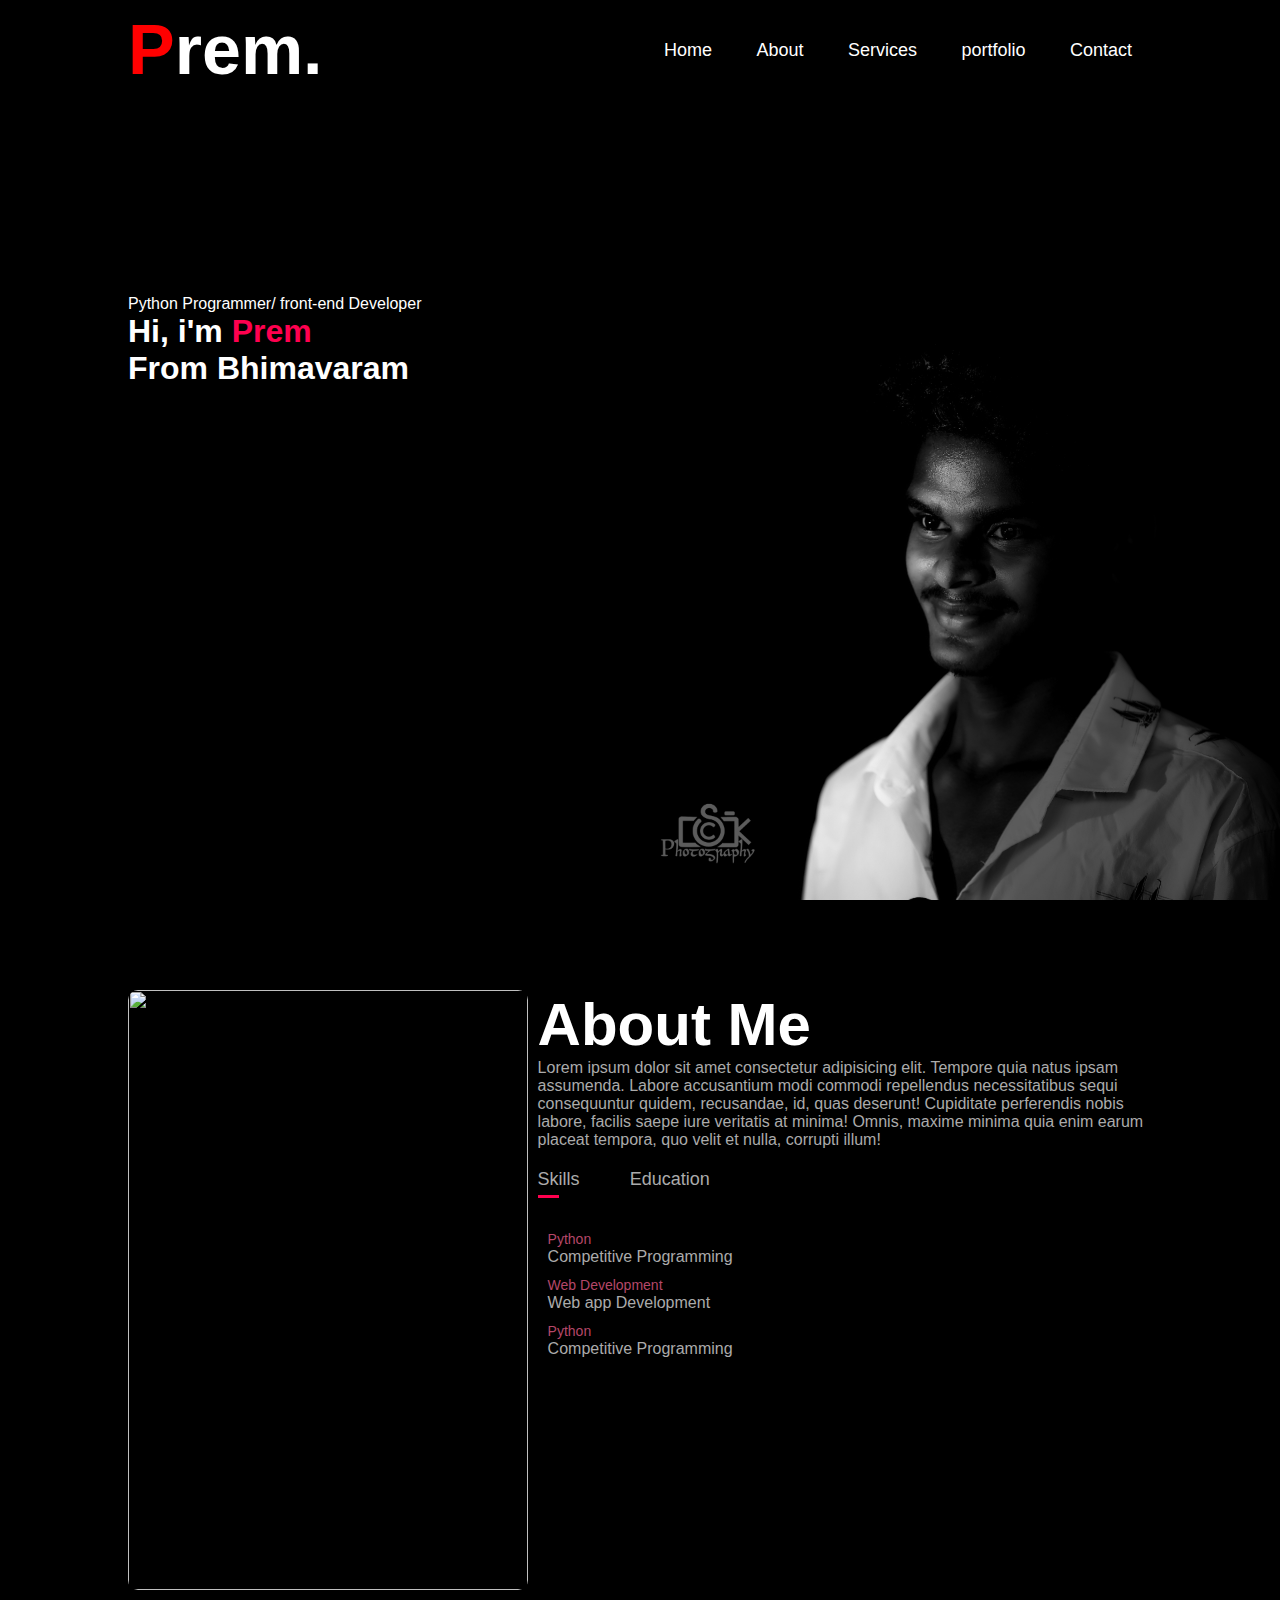
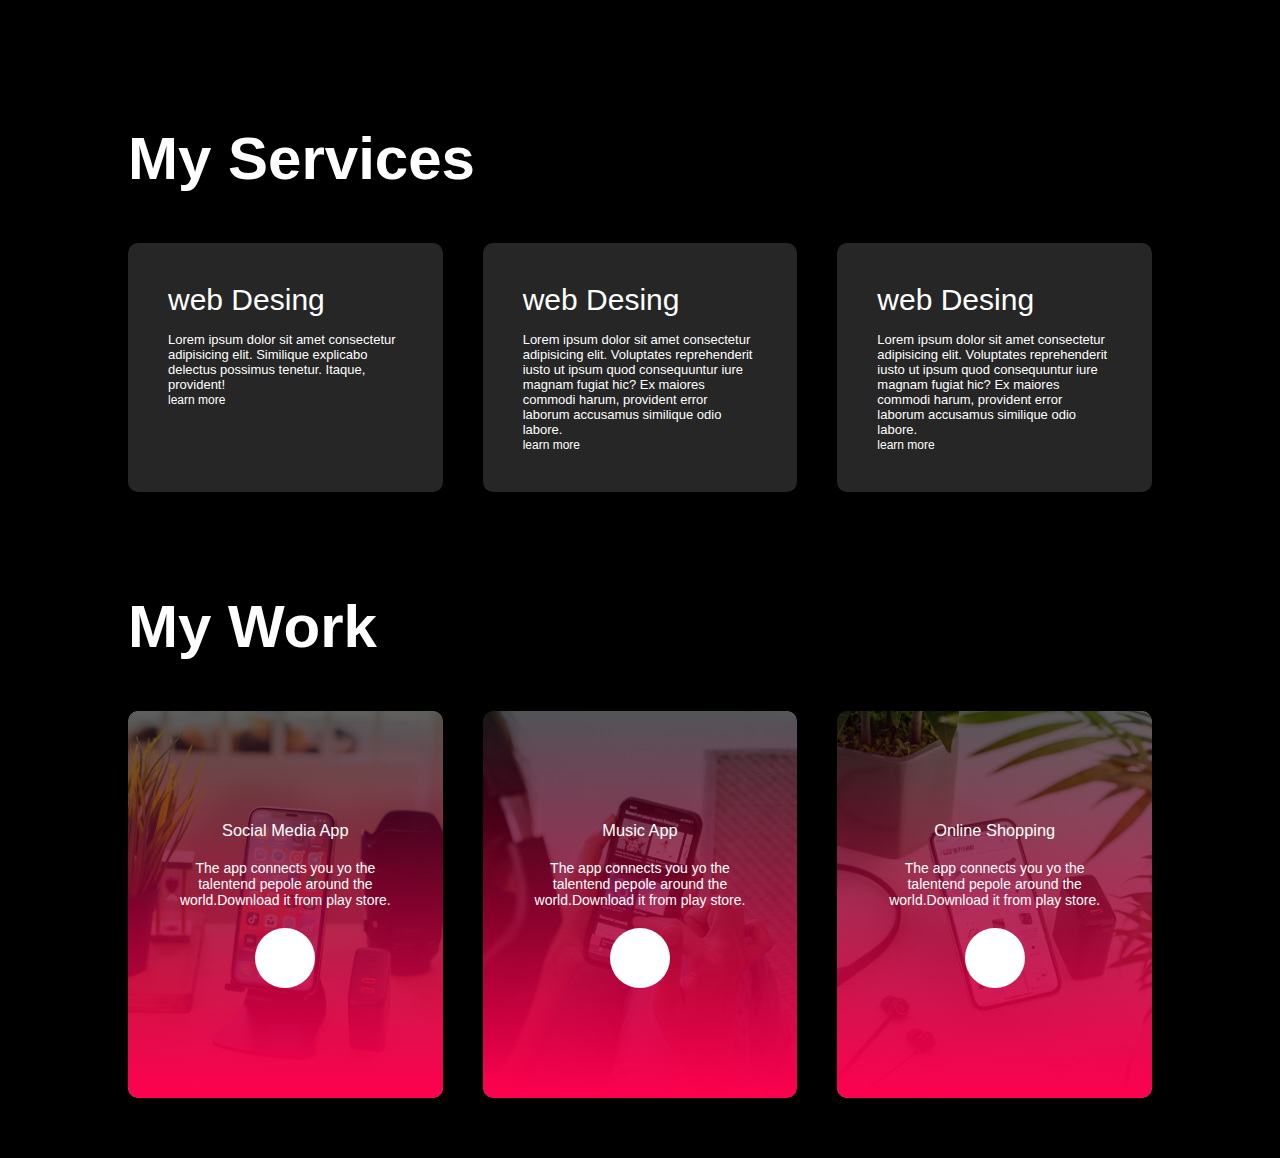
==== Index .html @ d0af6855 "commit" ====
<!DOCTYPE html>
<html lang="en">
<head>
    <meta charset="UTF-8">
    <meta http-equiv="X-UA-Compatible" content="IE=edge">
    <meta name="viewport" content="width=device-width, initial-scale=1.0">
    <title>Personal portfolio</title>
    <link rel="stylesheet" href="style.css">
    <script src="https://kit.fontawesome.com/deea750423.js" crossorigin="anonymous"></script>
</head>
<body>
<div id="header">
    <div class="container">
        <nav>
            <div class="pr">
            <h1 class="logo">P</h1>
            <h1 class="em">rem.</h1>
            </div>
            <ul>
                <li><a href="#">Home</a></li>
                <li><a href="#">About</a></li>
                <li><a href="#">Services</a></li>
                <li><a href="#">portfolio</a></li>
                <li><a href="#">Contact</a></li>            
            </ul>
        </nav>
        <div class="header-text"></div>
        <p>Python Programmer/ front-end Developer</p>
        <h1>Hi, i'm <span class="prem">Prem</span><br> From Bhimavaram </h1>
    </div>
</div>
<!-----------about--------> 
  <div id="about">
    <div class="container">
       <div class="row">
            <div class="about-col-1">
                <img src="prem1png.JPG">
            </div>
        <div class="about-col-2">
            <h1 class="sub-title">About Me</h1>
            <p>Lorem ipsum dolor sit amet consectetur adipisicing elit. Tempore quia natus ipsam assumenda. Labore accusantium modi commodi repellendus necessitatibus sequi consequuntur quidem, recusandae, id, quas deserunt! Cupiditate perferendis nobis labore, facilis saepe iure veritatis at minima! Omnis, maxime minima quia enim earum placeat tempora, quo velit et nulla, corrupti illum!</p>
                <div class="tap-titles">
                    <p class="tap-links active-link" onclick="opentab('skills')">Skills</p>
                    <p class="tap-links" onclick="opentab('education')">Education</p>
                </div>
                <div class="tap-contents active-tab" id="skills">
                    <ul>
                        <li><span>Python </span><br>Competitive Programming </li>
                        <li><span>Web Development</span><br>Web app Development</li>
                        <li><span>Python</span><br>Competitive Programming </li>

                    </ul>
                </div>
                <div class="tap-contents" id="education">
                    <ul>
                        <li><span>2020-Current</span><br>Vishnu Institute of technology(B.Tech)</li>
                        <li><span>2016-2019</span><br>Smt B Seetha Polytechnic (Diploma)</li>
                        <li><span>2015-2016 </span><br>ARKR Mpl High School(SSC)</li>
                    </ul>
                </div>
        </div>
       </div> 
    </div>
  </div>
  <!-------------services------------>
      <div id="services">
      <div class="container">
        <h1 class="sub-title">My Services</h1>
        <div class="services-list">
        <div>
            <i class="fa-solid fa-code"></i>
            <h2>web Desing</h2>
            <p>Lorem ipsum dolor sit amet consectetur adipisicing elit. Similique explicabo delectus possimus tenetur. Itaque, provident! </p>
              <a href="#">learn more</a>      
        </div>
        <div>
            <i class="fa-solid fa-crop-simple"></i>
            <h2>web Desing</h2>
            <p>Lorem ipsum dolor sit amet consectetur adipisicing elit. Voluptates reprehenderit iusto ut ipsum quod consequuntur iure magnam fugiat hic? Ex maiores commodi harum, provident error laborum accusamus similique odio labore.</p>
        <a href="#">learn more</a>
        </div>
        <div>
            <i class="fa-brands fa-app-store-ios"></i>
            <h2>web Desing</h2>
            <p>Lorem ipsum dolor sit amet consectetur adipisicing elit. Voluptates reprehenderit iusto ut ipsum quod consequuntur iure magnam fugiat hic? Ex maiores commodi harum, provident error laborum accusamus similique odio labore.</p>
        <a href="#">learn more</a>
        </div>
    </div>
      </div>
      </div>
      <!----------portfolio-------->
      <div id="portfolio">
        <div class="container">
            <h1 class="sub-title">My Work</h1>
         <div class="work-list">
            <div class="work">

                <img src="/work-1.png">
                <div class="layer">
                    <h3>Social Media App</h3>
                    <p>The app connects you yo the talentend pepole around the world.Download it from play store.</p>
                    <a href="#"><i class="fa-solid fa-arrow-up-right-from-square"></i></a>
                </div> 
            </div>
         
         <div class="work">
            <img src="./work-2.png">
            <div class="layer">
                <h3>Music App</h3>
                <p>The app connects you yo the talentend pepole around the world.Download it from play store.</p>
                <a href="#"><i class="fa-solid fa-arrow-up-right-from-square"></i></a>
            </div>  
          </div>
          <div class="work">
            <img src="./work-3.png">
            <div class="layer">
                <h3>Online Shopping</h3>
                <p>The app connects you yo the talentend pepole around the world.Download it from play store.</p>
                <a href="#"><i class="fa-solid fa-arrow-up-right-from-square"></i></a>
            </div>  
          </div>      
        </div> 
        </div>
      </div>
  <script>
    var tablinks = document.getElementsByClassName("tap-links")
    var tabcontents = document.getElementsByClassName("tap-contents")
    console.log(tabcontents);
    console.log(tablinks);
    function opentab(tabname){
        for(tablink of tablinks){
            tablink.classList.remove("active-link")
        }
        for(tabcontent of tabcontents){
            tabcontent.classList.remove("active-tab")
        }
        event.currentTarget.classList.add("active-link")
        document.getElementById(tabname).classList.add("active-tab")
    }

  </script>
</body>
</html>
---- style.css ----
*{
    margin: 0%;
    padding: 0%;
    font-family: "poppins",sans-serif;
    box-sizing: border-box;
}
body{
    background-color:black;
    color: #fff;

}
#header{
    width: 100%;
    height: 100vh;
    background-image: url("./back.jpg");
    background-position: center;
    background-size: cover;
}
.container{
    padding: 10px 10%;

}
nav{
    display: flex;
    align-items: center;
    justify-content:space-between;
    flex-wrap: wrap;
}
.logo {
    color: red;
    font-size: 70px;
}

nav ui li{
 display: inline-block;
 list-style:none;
 margin: 10px 20px;   
}
.pr {
    display: flex;
}
.em
{
    font-size: 70px;
}

nav ul li{
    display: inline-block ;
    margin: 10px 20px;
    list-style: none;
    list-style-type: none;

}
nav ul li a {
    color: #fff;
    text-decoration: none;
    font-size: 18px;
    list-style: none;
    position: relative;
}
nav ul li a::after{
    content: '';
    width: 0%;
    height: 3px;
    background-color: #ff004f;
    position: absolute;
    left: 0;
    bottom: -6px;
    transition: 0.5s;
}
nav ul li a:hover::after{
    width: 100%;
}
.header-text{
    margin-top: 20%;
    font-size: 30px;
}
.header-text h1{
    font-size: 60px;
    margin-top: 20px;
}
.prem{
    color: #ff004f;
}

.about-col-1 img{
    width: 400px;
    height: 600px;
    border-radius: 10px;
}
/*-----------about----------*/ 
#about{
    padding: 80px 0;
    color: #ababab;
}
.row{
    display: flex;
    justify-content: space-between;
    flex-wrap:wrap;
}
.about-col-1{
    flex-basis: 35%;
}
.about-col-1{
    width: 100%;
    border-radius: 15px;
}
.about-col-2{
  flex-basis: 60%;  
}
.sub-title{
    font-size: 60px;
    font-weight: 600;
    color: #fff;
}
.tap-titles{
    display: flex;
    margin: 20px 0 40px;
}
.tap-links{
margin-right: 50px;
font-size: 18px;
font-weight: 500;
cursor: pointer;
position: relative;
}
.tap-links::after{
    content:'';
    width: 0;
    height: 3px;
    background: #ff004f;
    position: absolute;
    left:0;
    bottom: -8px;
    transition: 0.5s;
}
.tap-links.active-link::after{
    width: 50%;
}
.tap-contents ul li{
    list-style: none;
    margin: 10px;
}
.tap-contents ul li span{
    color:#b54769;
    font-size: 14px;
}
.tap-contents{
    display: none;

}
.tap-contents.active-tab{
    display: block;
}

#services{
    padding: 30px 0;
}

.services-list{
    display: grid;
    grid-template-columns: repeat(auto-fit,minmax(250px,1fr));
    grid-gap: 40px;
    margin-top: 50px;
}
.services-list div {
    background: #262626;
    padding: 40px;
    font-size: 13px;
    font-weight: 300;
    border-right: 10px;
    border-radius: 10px;
    transform:backgrund 0.5s, transform 0.4s;

}
.services-list div i {
    font-size: 50px;
    margin-bottom: 30px;
}
.services-list div h2 {
    font-size: 30px;
    font-weight: 500;
    margin-bottom: 15px;
}
.services-list div a{
    text-decoration: none;
    color: #fff;
    font-size: 12px;
    margin-top: 20px;
    display: inline;
}
.services-list div:hover{
    background: #ff004f;
    transform: translateY(-10px);
}
#portfolio{
    padding: 50px 0;
}
.work-list{
    display: grid;
    grid-template-columns: repeat(auto-fit,minmax(250px,1fr));
    grid-gap: 40px;
    margin-top: 50px
}
.work {
    border-radius: 10px;
    position: relative;
    overflow: hidden;
}
.work img{
width: 100%;
border-radius: 10px;
display: block;
}
.layer{
    width: 100%;
    height: 100%;
    background: linear-gradient(rgba(0,0,0,0.6),#ff004f);
    border-radius: 10px;
    position: absolute;
    left: 0%;
    bottom: 0;
    overflow: hidden;
    display: flex;
    align-items: center;
    justify-content: center;
    flex-direction: column;
    padding: 0 40px;
    text-align: center;
    font-size: 14px;
}
.layer h3{
    font-weight: 500;
    margin-bottom: 20px;

}
.layer a{
    margin-top: 20px;
    color: #ff004f;
    text-decoration: none;
    font-size: 18px;
    line-height: 60px;
    background: #fff;
    width: 60px;
    height: 60px;
    border-radius: 50%;
    text-align: center;

}
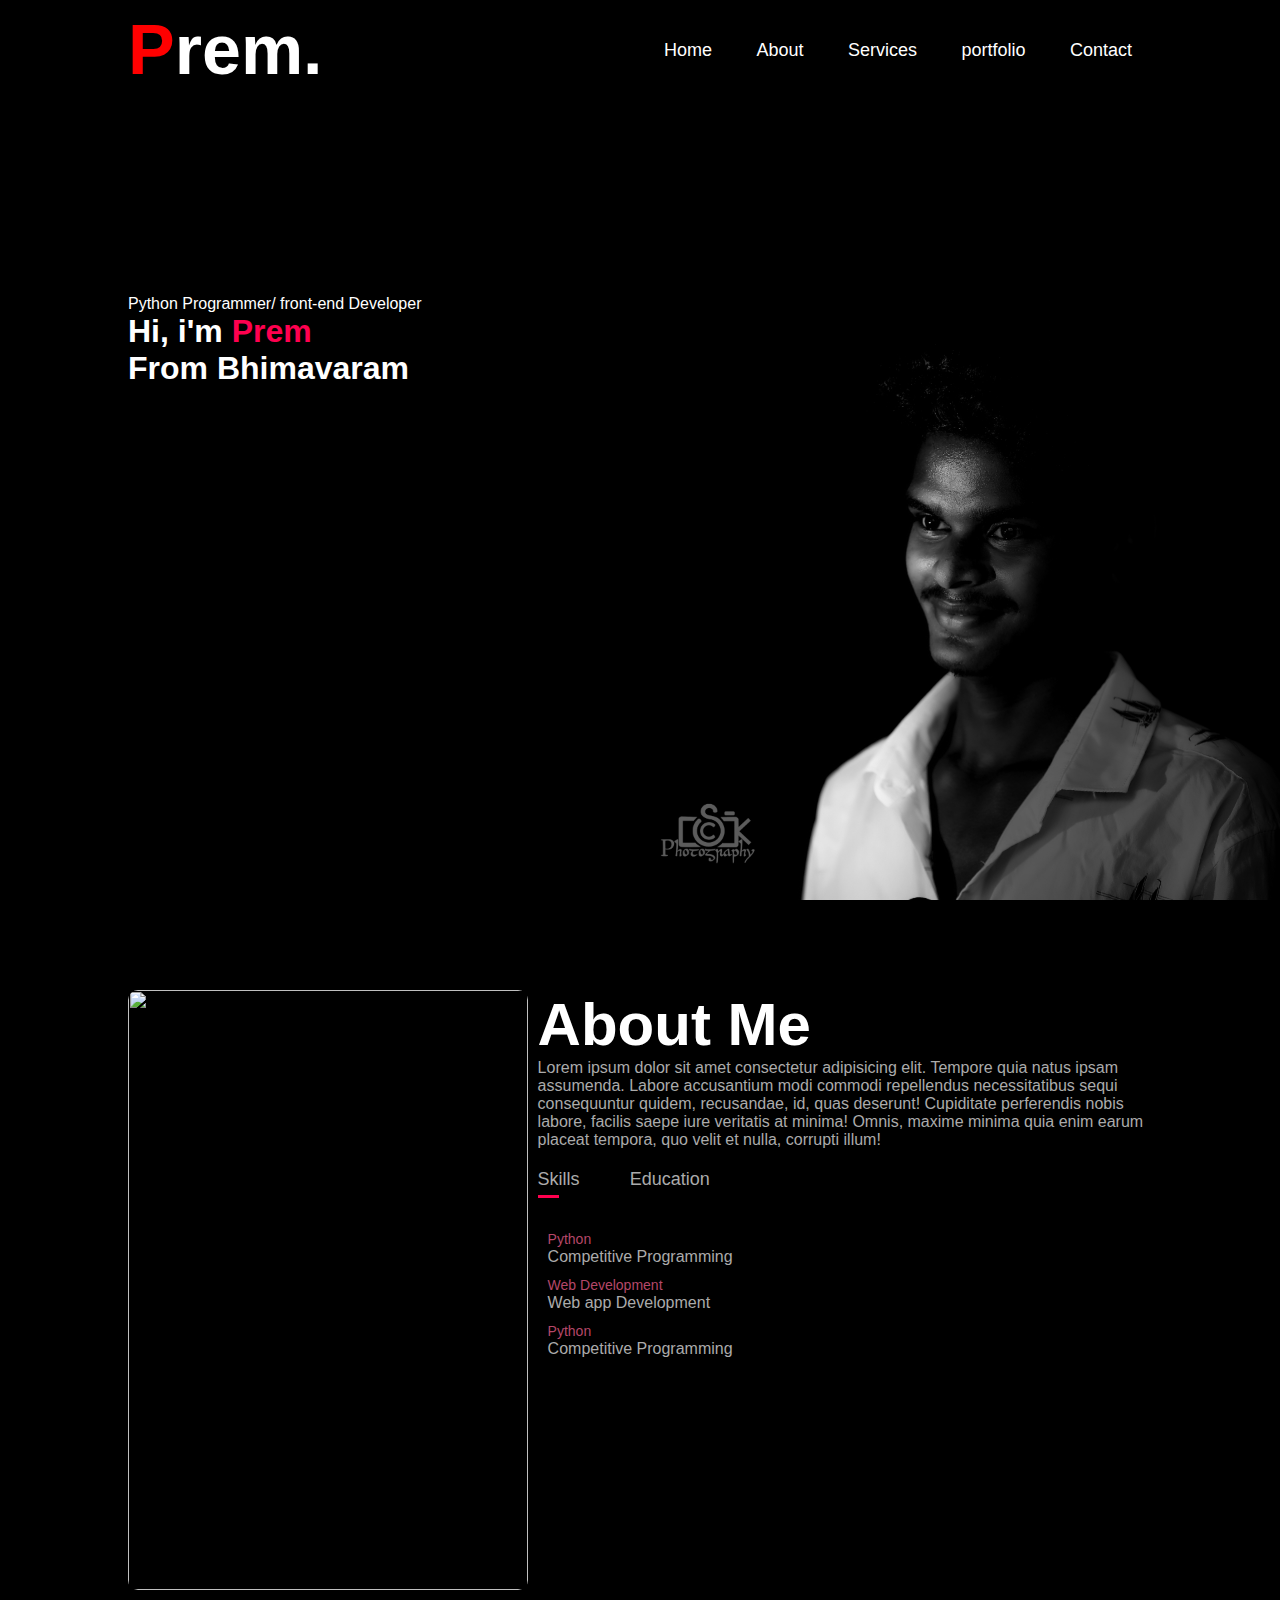
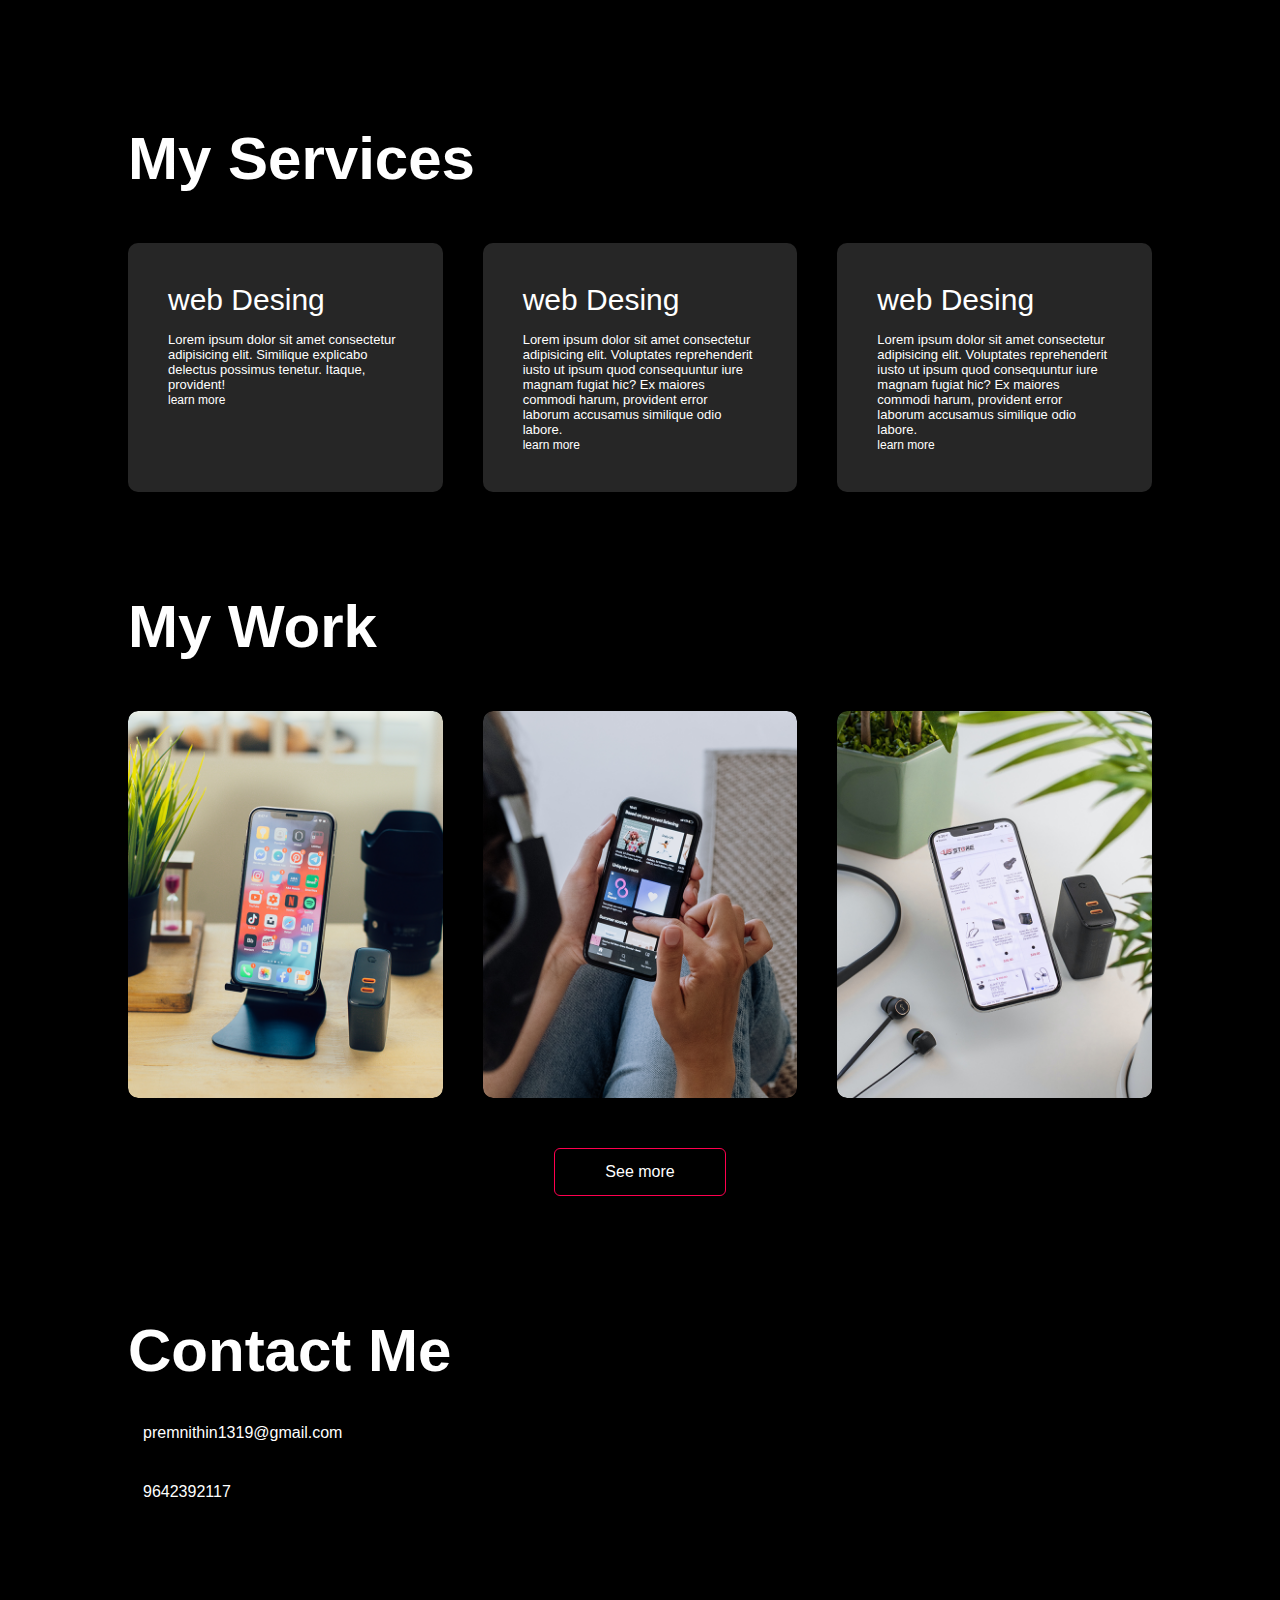
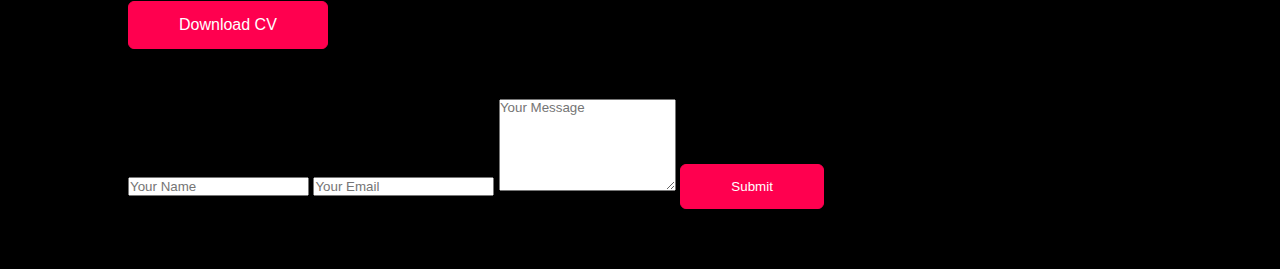
==== commit fd8bf05d: "jsf" ====
--- a/Index .html
+++ b/Index .html
@@ -119,9 +119,41 @@
                 <a href="#"><i class="fa-solid fa-arrow-up-right-from-square"></i></a>
             </div>  
           </div>      
-        </div> 
+        </div>
+        <a href="#" class="btn">See more</a> 
         </div>
       </div>
+      <!----------contact---------->
+      <div id="contact">
+        <div class="container">
+            <div class="row">
+              <div class="contact-left">
+                <h1 class="sub-title">Contact Me</h1>
+                <p><i class="fa-solid fa-paper-plane"></i> premnithin1319@gmail.com</p>
+                <p> <i class="fa-solid fa-phone-volume"></i> 9642392117</p>
+                <div class="Social-icons">
+                    <a href="https://facebook.com/"><i class="fa-brands fa-facebook"></i></a>
+                    <a href=""><i class="fa-brands fa-instagram"></i></a>
+                    <a href=""><i class="fa-brands fa-linkedin"></i></a>
+                </div>
+                <a href="./resmue.pdf.pdf" download class="btn btn2">Download CV</a>
+              </div>
+              <div class="contact-rigth">
+                <form>
+                   <input type="text" name="Name" placeholder="Your Name" required>
+                  <input type="email" name="email" placeholder="Your Email" required>
+                  <textarea name="Message" rows="6" placeholder="Your Message"></textarea>
+                  <button type="submit"  class="btn btn2" >Submit</button>
+                </form>
+              </div>
+
+            </div>
+        </div>
+      </div>
+
+
+
+
   <script>
     var tablinks = document.getElementsByClassName("tap-links")
     var tabcontents = document.getElementsByClassName("tap-contents")
--- a/style.css
+++ b/style.css
@@ -211,10 +211,11 @@
 width: 100%;
 border-radius: 10px;
 display: block;
+transition: transform 0.5s;
 }
 .layer{
     width: 100%;
-    height: 100%;
+    height: 0%;
     background: linear-gradient(rgba(0,0,0,0.6),#ff004f);
     border-radius: 10px;
     position: absolute;
@@ -228,6 +229,7 @@
     padding: 0 40px;
     text-align: center;
     font-size: 14px;
+    transition: height 0.5;
 }
 .layer h3{
     font-weight: 500;
@@ -246,4 +248,59 @@
     border-radius: 50%;
     text-align: center;
 
+}
+.work:hover img{
+    transform: scale(1.1);
+}
+.work:hover .layer{
+    height: 100%;
+}
+.btn{
+    display: block;
+    margin: 50px auto;
+    width: fit-content;
+    border: 1px solid #ff004f;
+    padding: 14px 50px;
+    border-radius: 6px;
+    text-decoration: none;
+    color: #fff;
+ transition: background 0.5s;   
+}
+.btn:hover{
+    background: #ff004f;
+}
+/*-------------contact----------*/
+.contact-left{
+    flex-basis: 35%;
+
+}
+.contact-right{
+    flex-basis: 60%;
+}
+.contact-left p{
+    margin-top: 30px;
+}
+.contact-left p i {
+    color: #ff004f;
+    margin-right: 15px;
+    font-size: 25px;
+}
+.Social-icons{
+    margin-top: 30px;
+}
+.Social-icons a{
+    text-decoration:none;
+    font-size: 30px;
+    margin-right: 15px;
+    color: #ababab;
+    display: inline-block;
+    transition: transform 0.5s;
+}
+.Social-icons a:hover{
+    color: #ff004f;
+    transform: translateY(-5px);
+}
+.btn.btn2{
+    display: inline-block;
+    background: #ff004f;
 }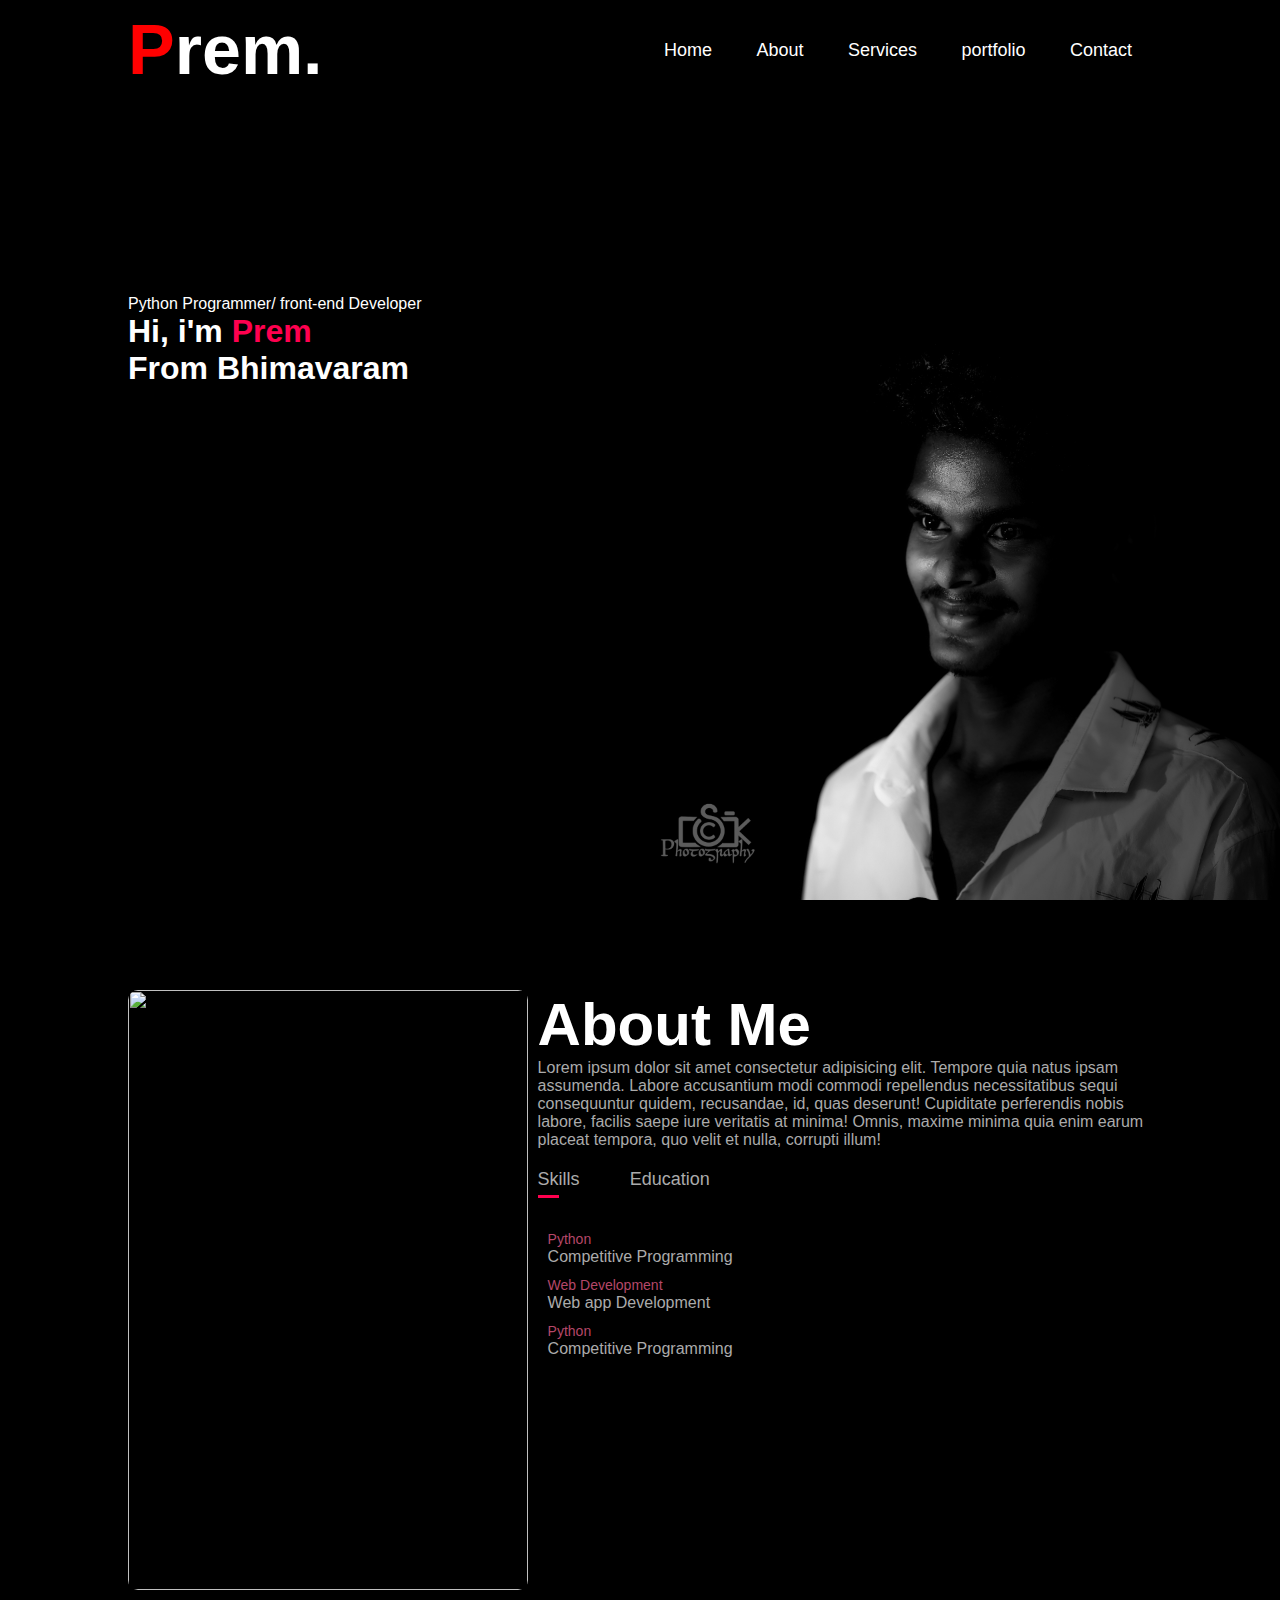
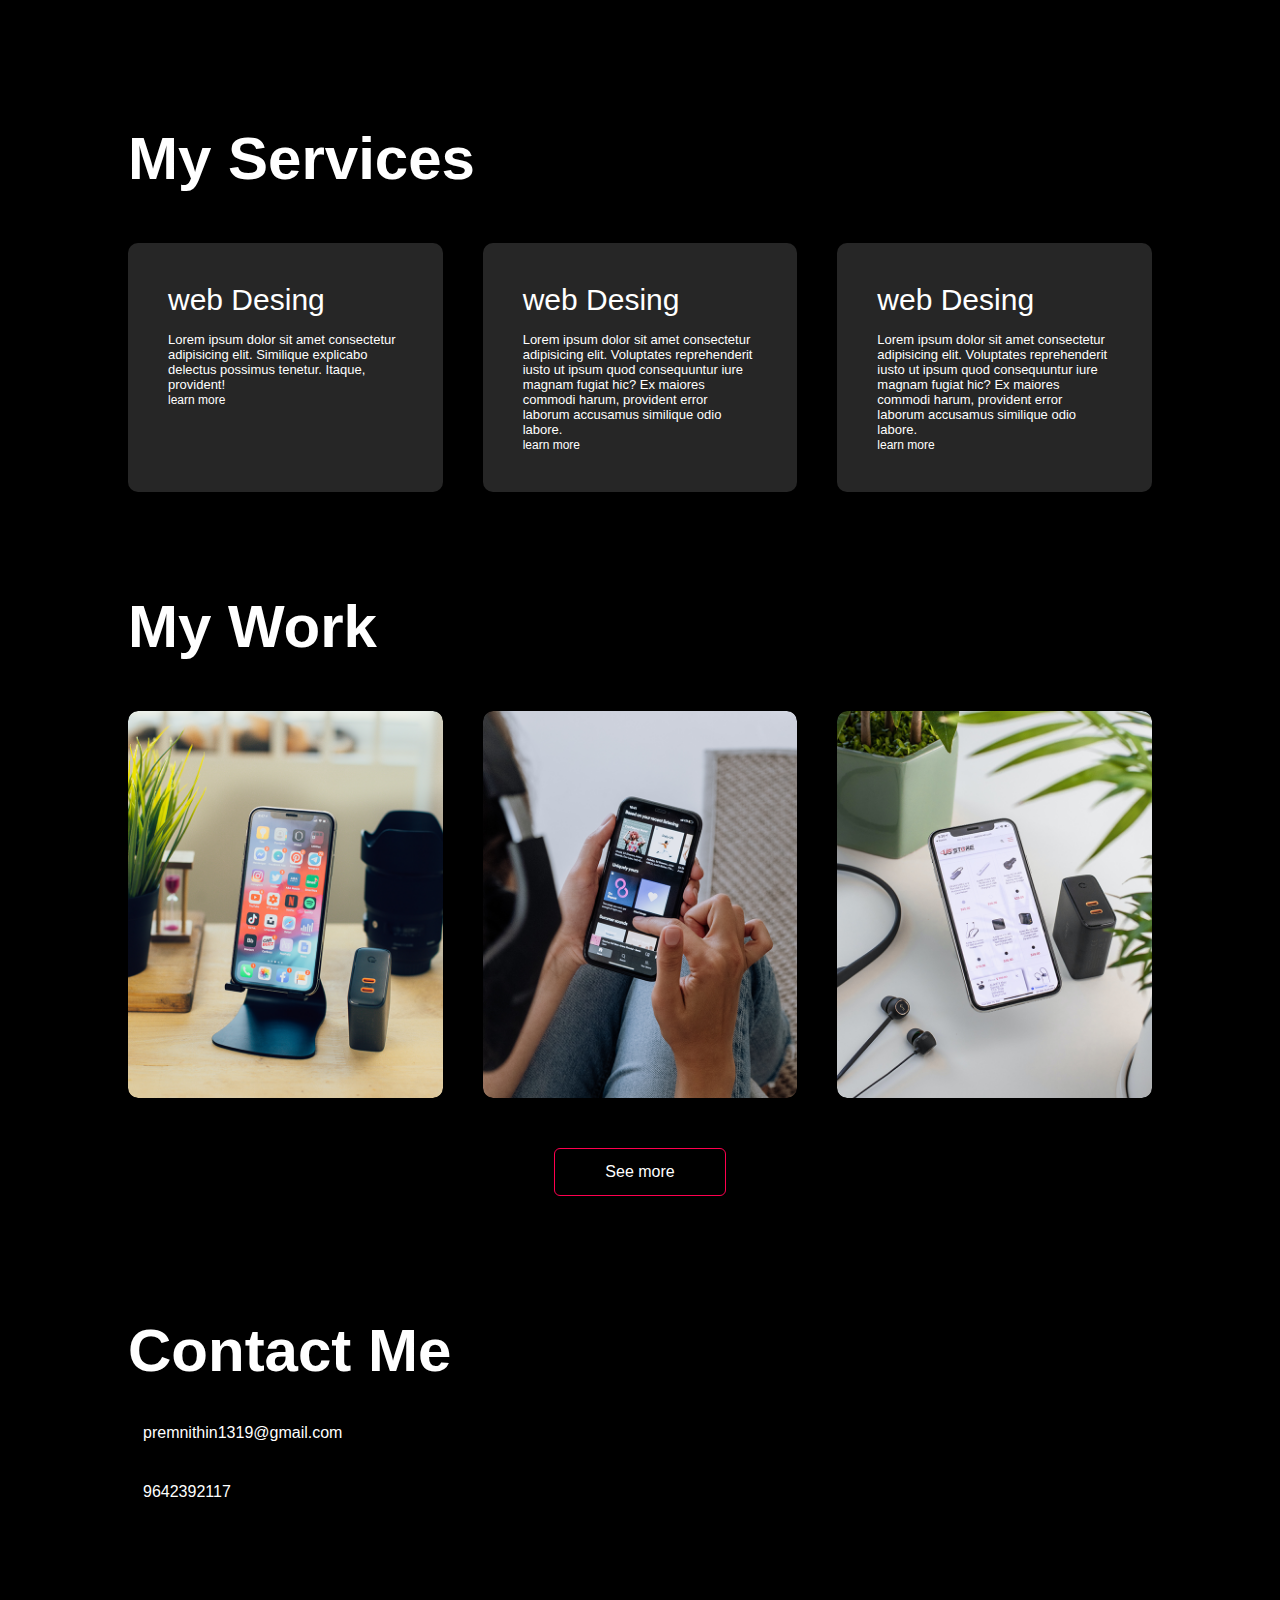
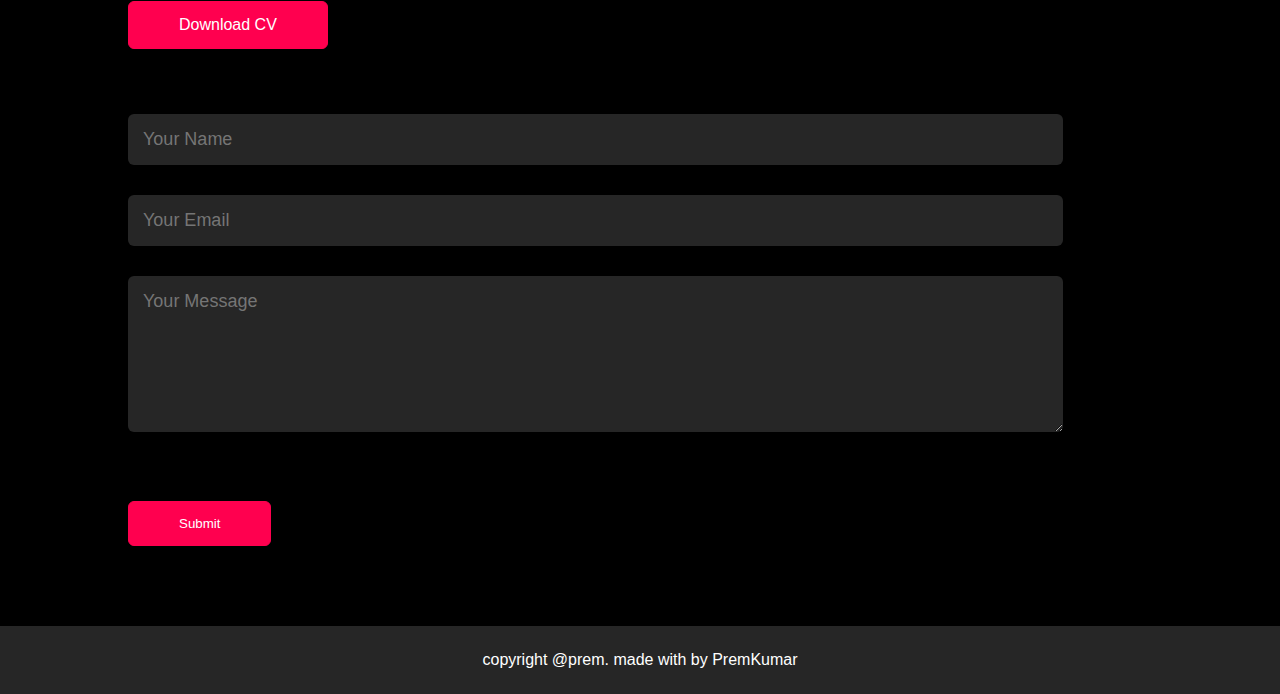
==== commit 3e5ad12b: "finished" ====
--- a/Index .html
+++ b/Index .html
@@ -16,13 +16,15 @@
             <h1 class="logo">P</h1>
             <h1 class="em">rem.</h1>
             </div>
-            <ul>
-                <li><a href="#">Home</a></li>
-                <li><a href="#">About</a></li>
-                <li><a href="#">Services</a></li>
-                <li><a href="#">portfolio</a></li>
-                <li><a href="#">Contact</a></li>            
+            <ul id="sidemenu" >
+                <li><a href="#header">Home</a></li>
+                <li><a href="#about">About</a></li>
+                <li><a href="#services">Services</a></li>
+                <li><a href="#portfolio">portfolio</a></li>
+                <li><a href="#contact">Contact</a></li>
+                <i class="fa-solid fa-xmark" onclick="closemenu()"></i>            
             </ul>
+            <i class="fa-solid fa-bars" onclick="openmenu()" ></i>
         </nav>
         <div class="header-text"></div>
         <p>Python Programmer/ front-end Developer</p>
@@ -146,8 +148,10 @@
                   <button type="submit"  class="btn btn2" >Submit</button>
                 </form>
               </div>
-
             </div>
+        </div>
+        <div class="copyright">
+          <p>copyright @prem. made with <i class="fa-solid fa-heart"></i>by PremKumar</p>  
         </div>
       </div>
 
@@ -170,6 +174,20 @@
         document.getElementById(tabname).classList.add("active-tab")
     }
 
+
+  </script>
+  <script>
+    var sidemenu = document.getElementById("sidemenu")
+
+    function openmenu(){
+        sidemenu.style.right = "0"
+
+    }
+    
+    function closemenu(){
+        sidemenu.style.right = "-200px"
+        
+    }
   </script>
 </body>
 </html>--- a/style.css
+++ b/style.css
@@ -3,6 +3,9 @@
     padding: 0%;
     font-family: "poppins",sans-serif;
     box-sizing: border-box;
+}
+html{
+    scroll-behavior: smooth;
 }
 body{
     background-color:black;
@@ -303,4 +306,100 @@
 .btn.btn2{
     display: inline-block;
     background: #ff004f;
+}
+.contact-right form{
+    width: 100%;
+}
+form input,form textarea{
+    width: 100%;
+    border: 0;
+    outline: none;
+    background: #262626;
+    padding: 15px;
+    margin: 15px 0;
+    color: #fff;
+    font-size: 18px;
+    border-radius: 6px;
+}
+form.btn2{
+    padding: 14px 60px;
+    font-size: 18px;
+    margin-top: 20px;
+    cursor: pointer;
+}
+.copyright{
+    width: 100%;
+    text-align: center;
+    padding: 25px 0;
+    background: #262626;
+    font-weight: 300;
+    margin-top: 20px;
+}
+.copyright i{
+    color: #ff004f;
+}
+/*---------css for small screens---------*/
+nav .fa-solid{
+    display: none;
+}
+@media only screen and (max-width:600px){
+
+#header{
+    background-image: url(./back142.jpg);
+}
+.header-text{
+    margin-top: 100%;
+    font-size: 16px;
+}
+.header-text h1{
+    font-size: 30px;
+}
+nav .fa-solid{
+    display: block;
+    font-size: 25px;
+}
+nav ul{
+    background: #ff004f;
+    position: fixed;
+    top: 0;
+    right: -200px;
+    width: 200px;
+    height: 100vh;
+    padding-top: 50px;
+    z-index: 2;
+    transition: right 0.5s;
+}
+nav ul li{
+    display:block;
+    margin: 25px;
+}
+nav ul .fa-solid{
+    position: absolute;
+    top: 25px;
+    left: 25px;
+    cursor: pointer;
+}
+.sub-title{
+    font-size: 40px;
+}
+.about-col-1, .about-col-2{
+    flex-basis: 100%;
+}
+.about-col-1{
+    margin-bottom:30px;
+}
+.about-col-2{
+    font-size:14px;
+}
+.tap-links{
+    font-size: 16px;
+    margin-right: 20px;
+}
+.contact-left, .contact-right{
+    flex-basis: 100%;
+}
+.copyright{
+    font-size: 14px;
+}
+
 }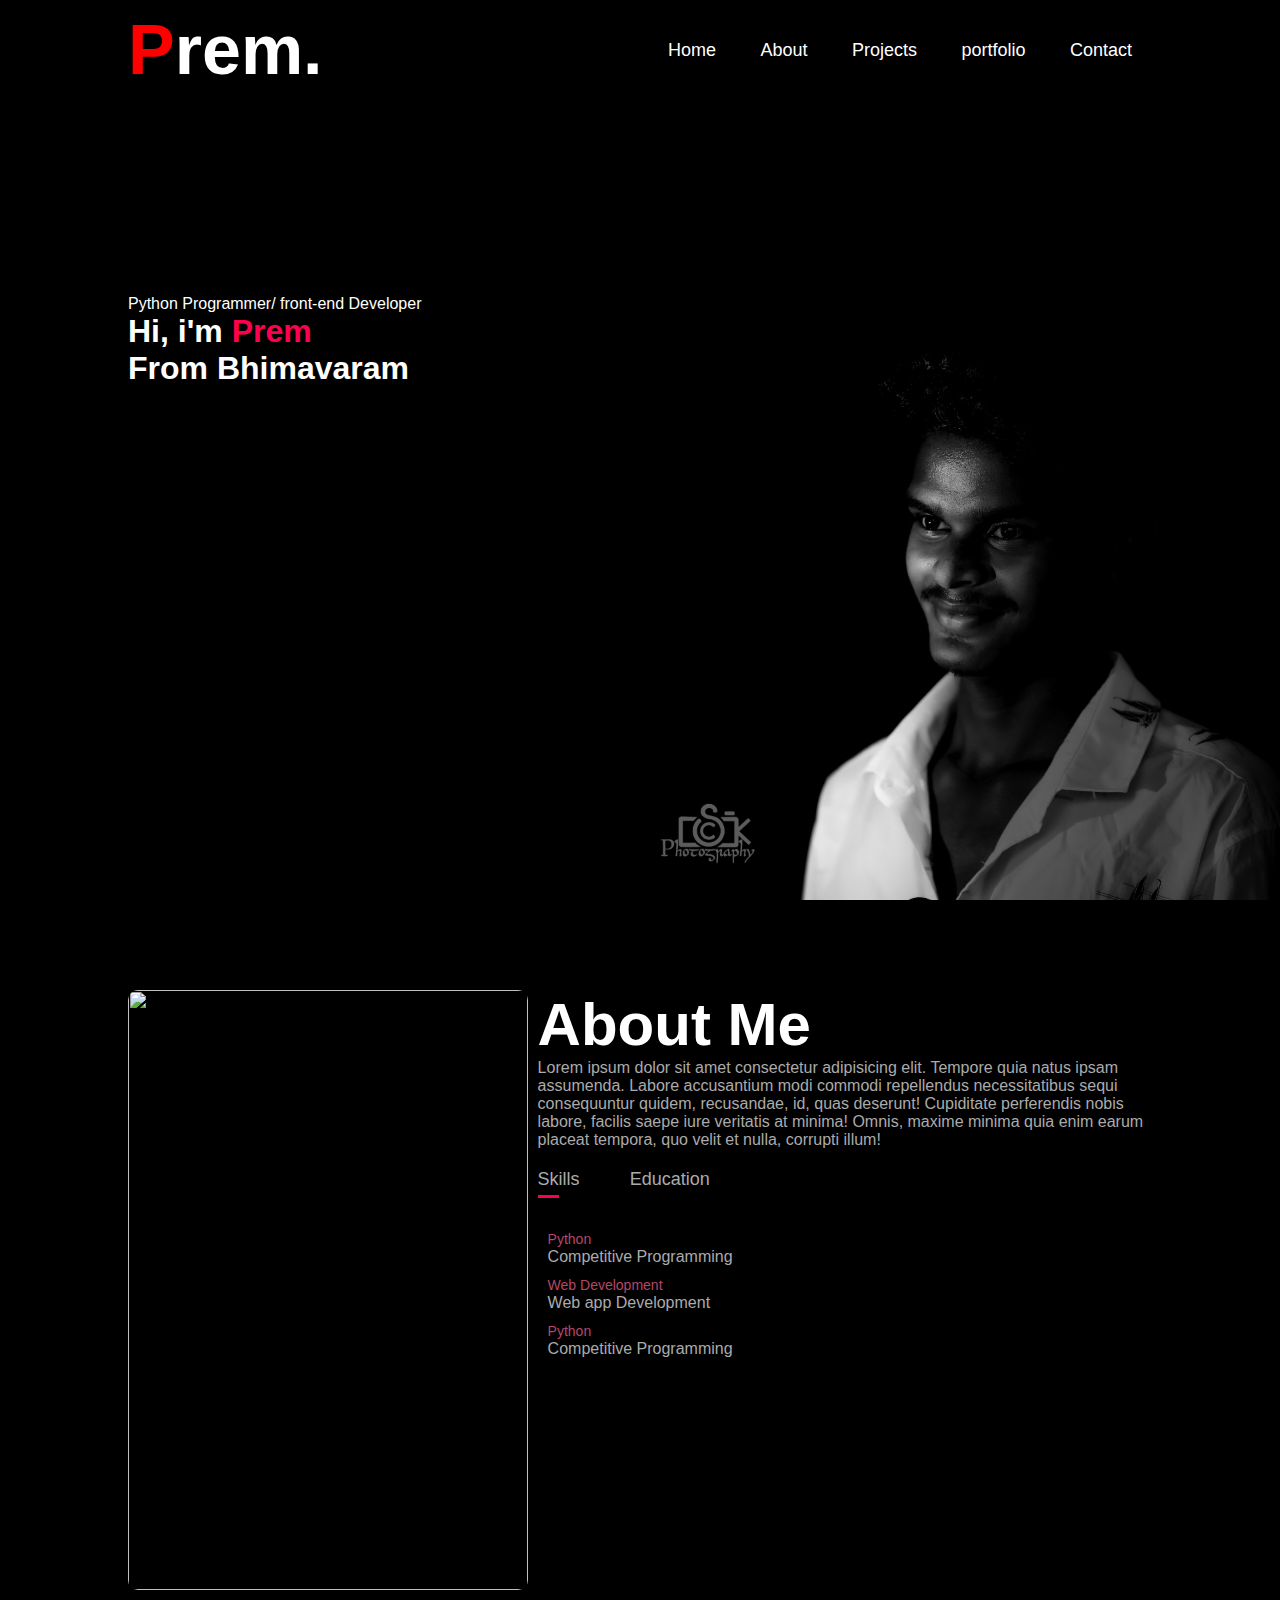
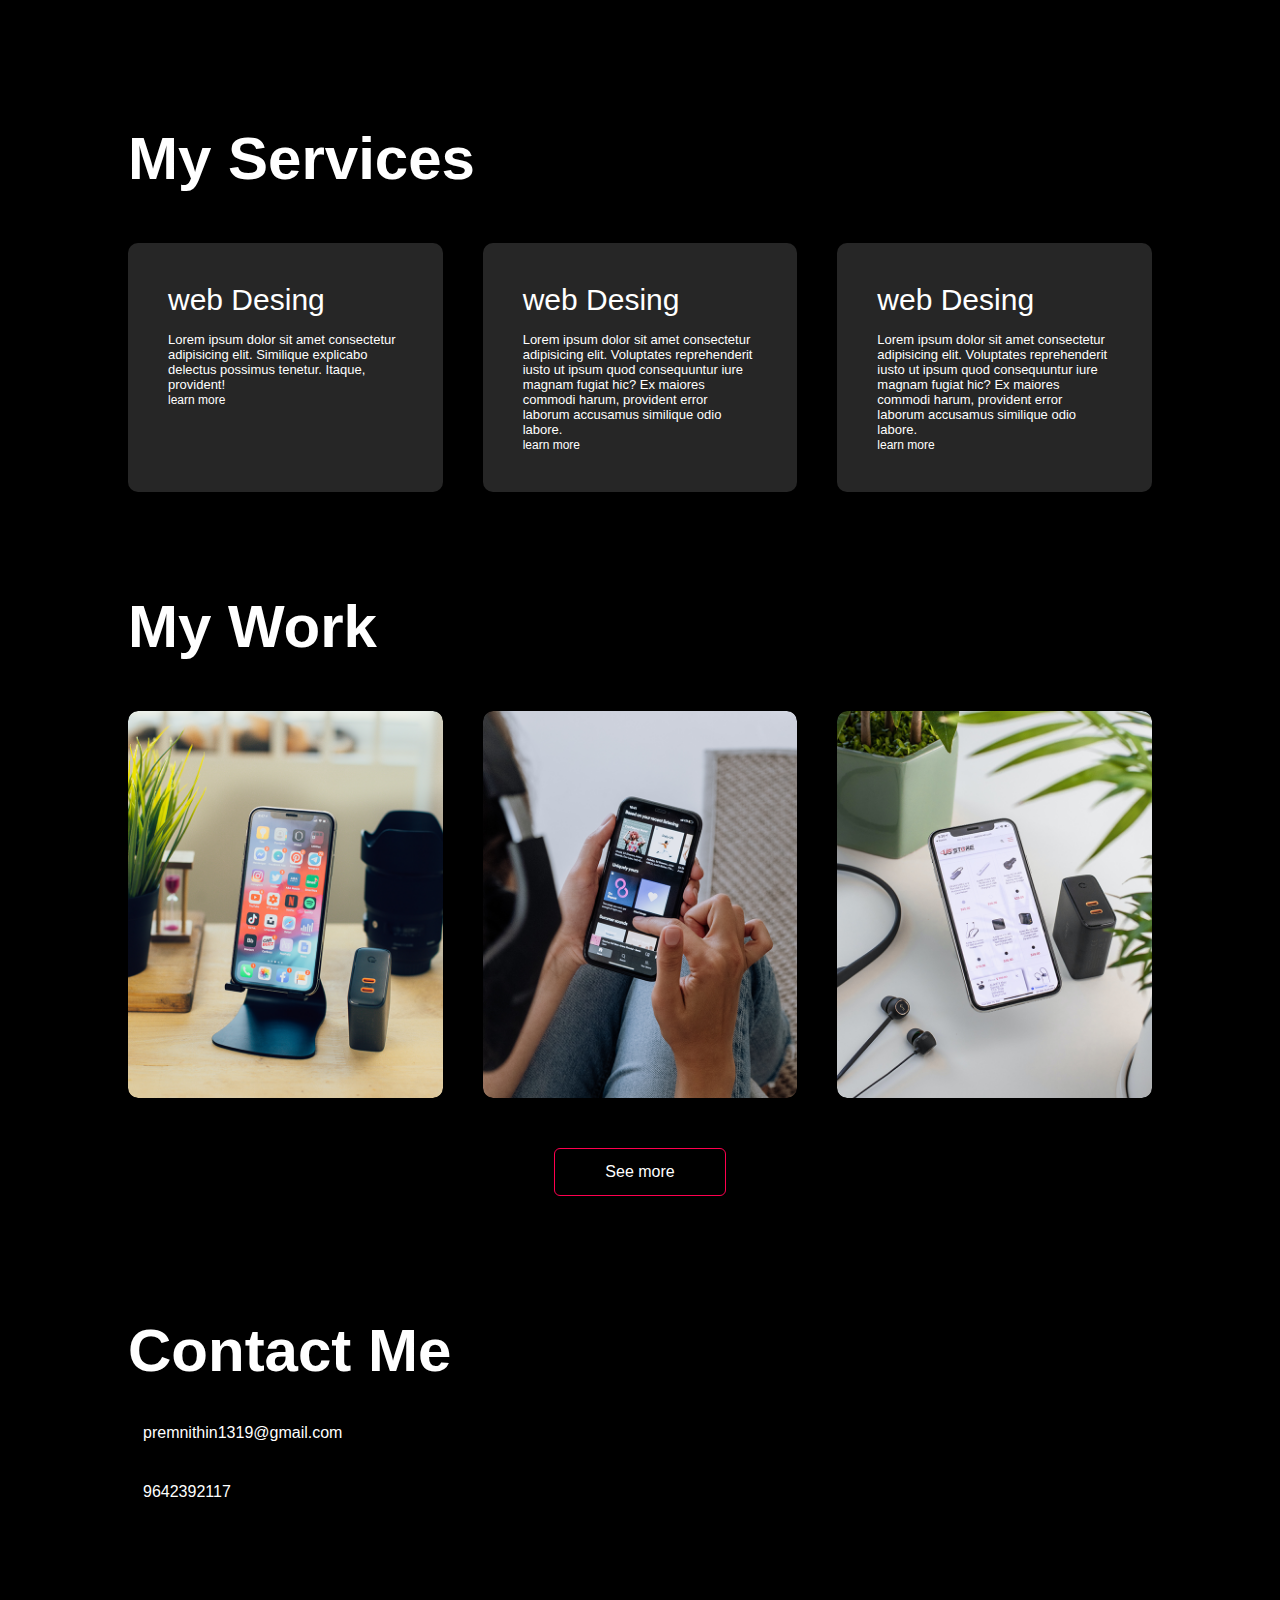
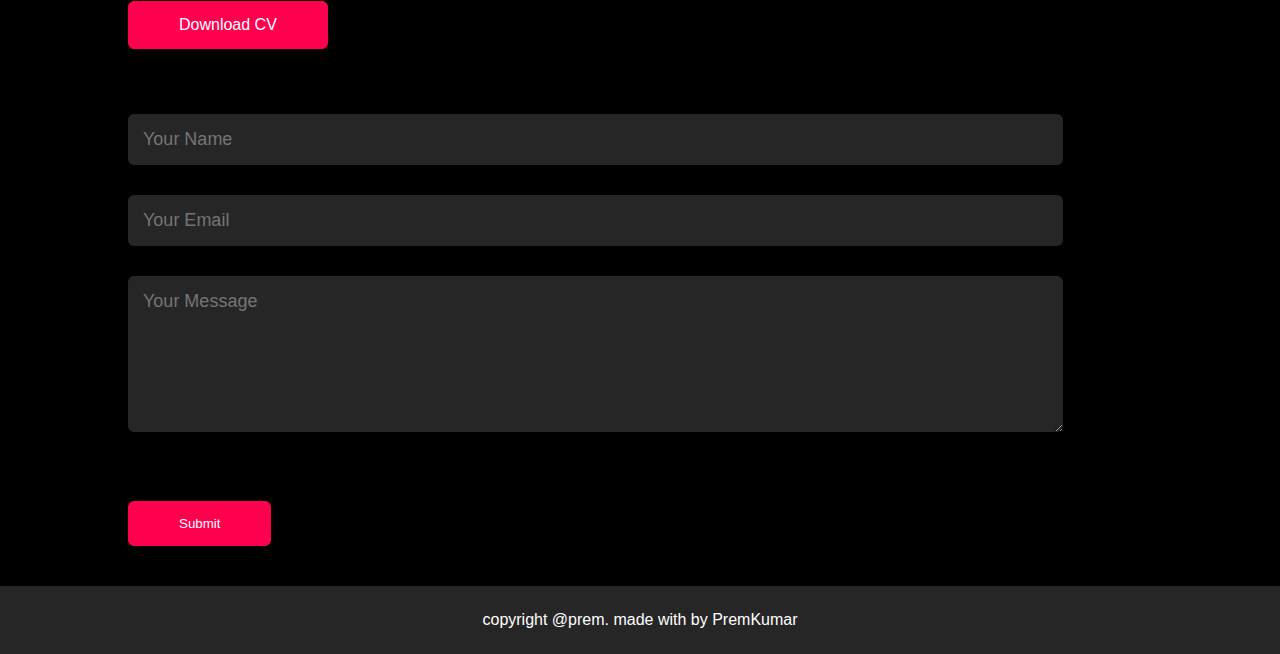
==== commit 25d4a9fb: "Google Sheets added" ====
--- a/Index .html
+++ b/Index .html
@@ -19,7 +19,7 @@
             <ul id="sidemenu" >
                 <li><a href="#header">Home</a></li>
                 <li><a href="#about">About</a></li>
-                <li><a href="#services">Services</a></li>
+                <li><a href="#services">Projects</a></li>
                 <li><a href="#portfolio">portfolio</a></li>
                 <li><a href="#contact">Contact</a></li>
                 <i class="fa-solid fa-xmark" onclick="closemenu()"></i>            
@@ -141,12 +141,13 @@
                 <a href="./resmue.pdf.pdf" download class="btn btn2">Download CV</a>
               </div>
               <div class="contact-rigth">
-                <form>
+                <form name="submit-to-google-sheet">
                    <input type="text" name="Name" placeholder="Your Name" required>
-                  <input type="email" name="email" placeholder="Your Email" required>
+                  <input type="email" name="Email" placeholder="Your Email" required>
                   <textarea name="Message" rows="6" placeholder="Your Message"></textarea>
                   <button type="submit"  class="btn btn2" >Submit</button>
                 </form>
+                <span id="msg"></span>
               </div>
             </div>
         </div>
@@ -189,5 +190,23 @@
         
     }
   </script>
+<script>
+  const scriptURL = 'https://script.google.com/macros/s/AKfycbwsGpgiggtF5AFbZ6XrAzAXJOHfaDuiiPRJ741BJyIV5jlRm4VRGif4N2_tGDXc4BIFXQ/exec'
+  const form = document.forms['submit-to-google-sheet']
+  const msg = document.getElementById("msg")
+
+  form.addEventListener('submit', e => {
+    e.preventDefault()
+    fetch(scriptURL, { method: 'POST', body: new FormData(form)})
+      .then(response => {
+        msg.innerHTML = "Message Sent successfullly"
+        setTimeout(function(){
+          msg.innerHTML= ""
+        },5000)
+        form.reset()
+      })
+      .catch(error => console.error('Error!', error.message))
+  })
+</script>
 </body>
 </html>--- a/style.css
+++ b/style.css
@@ -402,4 +402,11 @@
     font-size: 14px;
 }
 
+}
+
+
+#msg{
+    color: #61b752;
+    margin-top: -40px;
+    display: block;
 }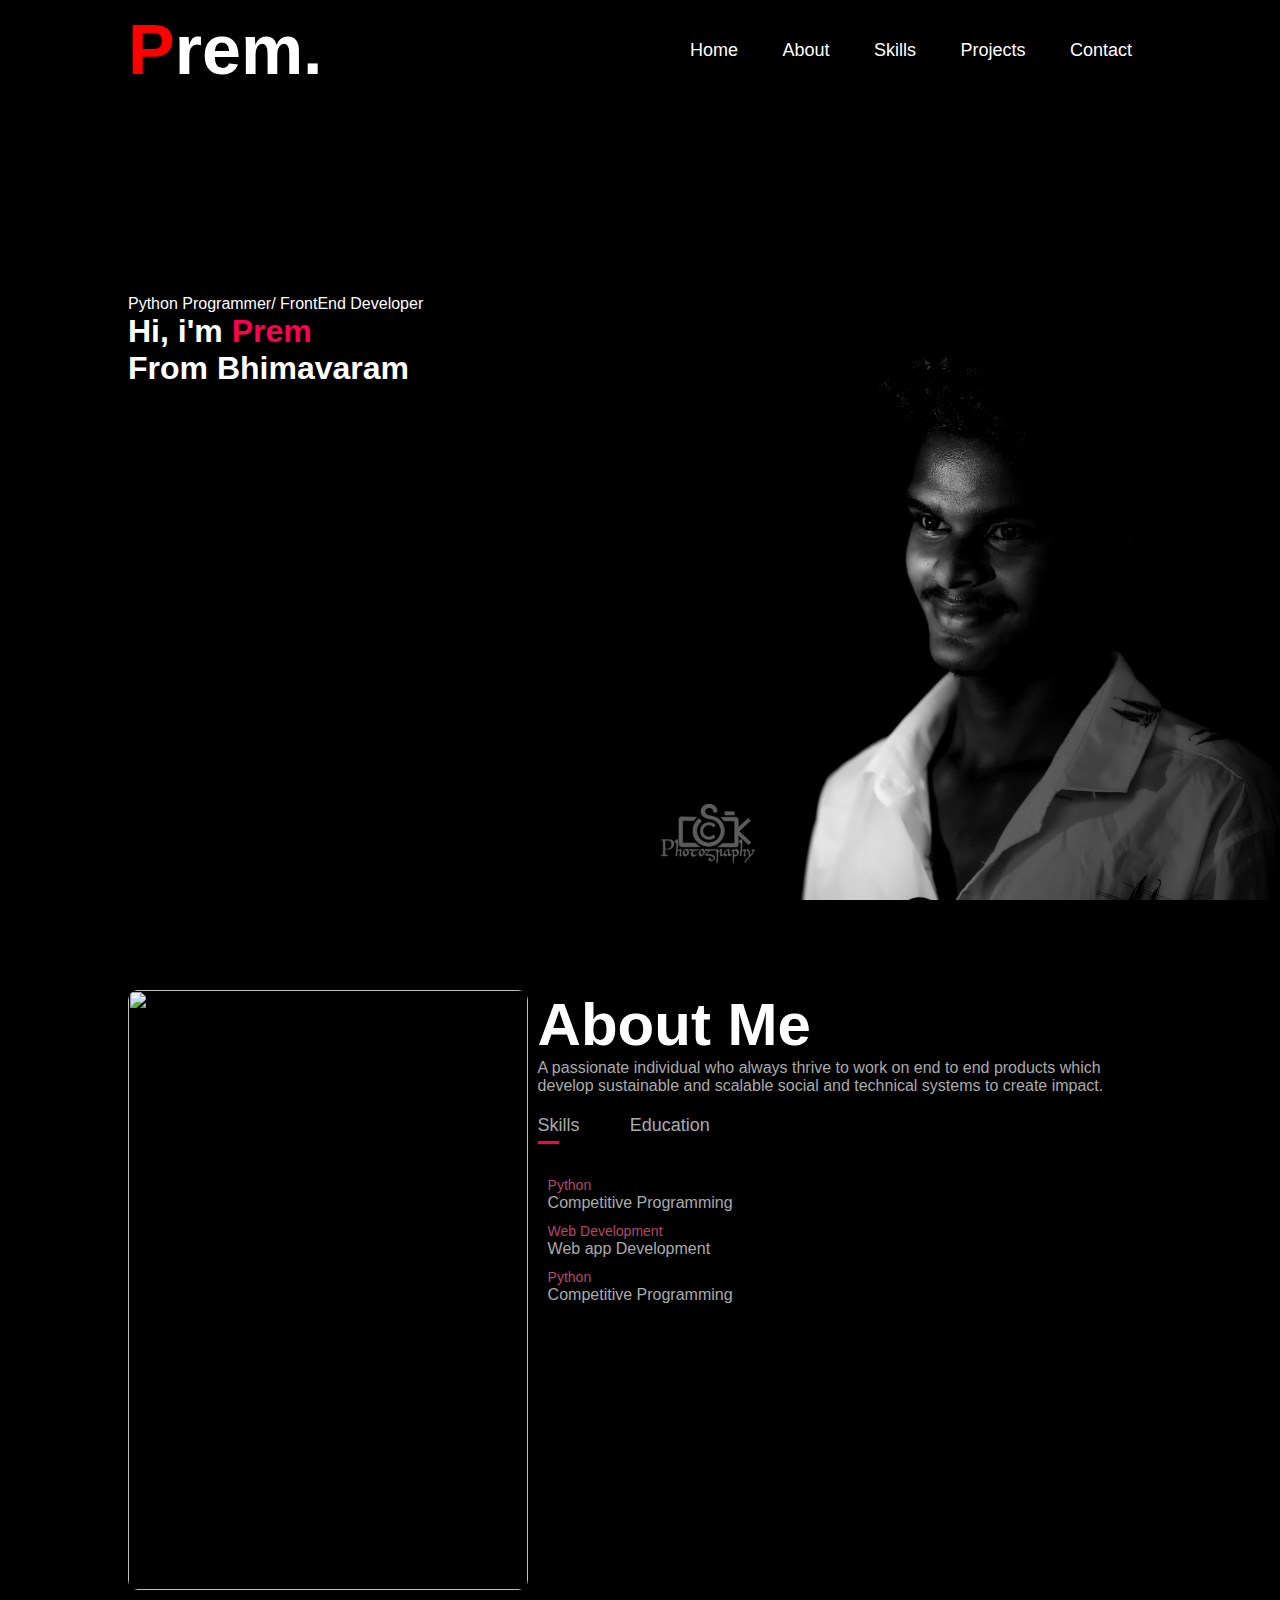
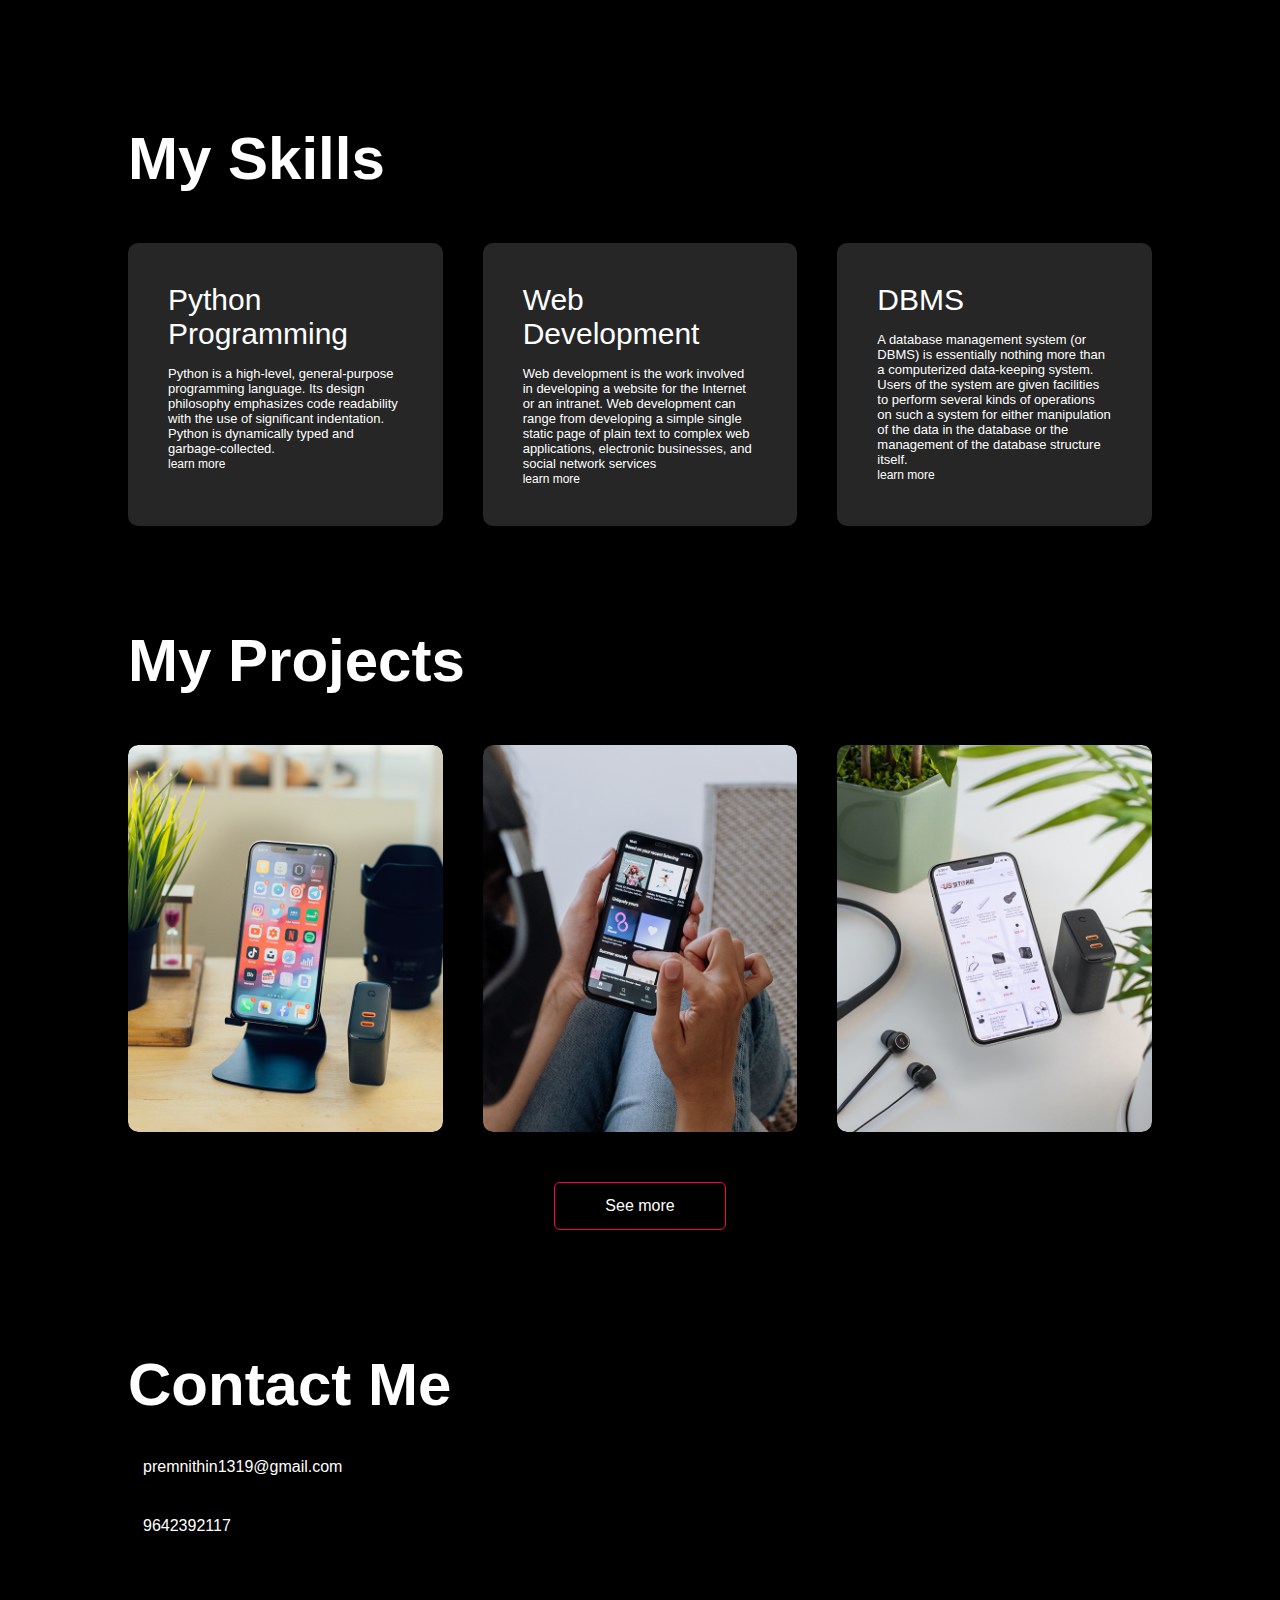
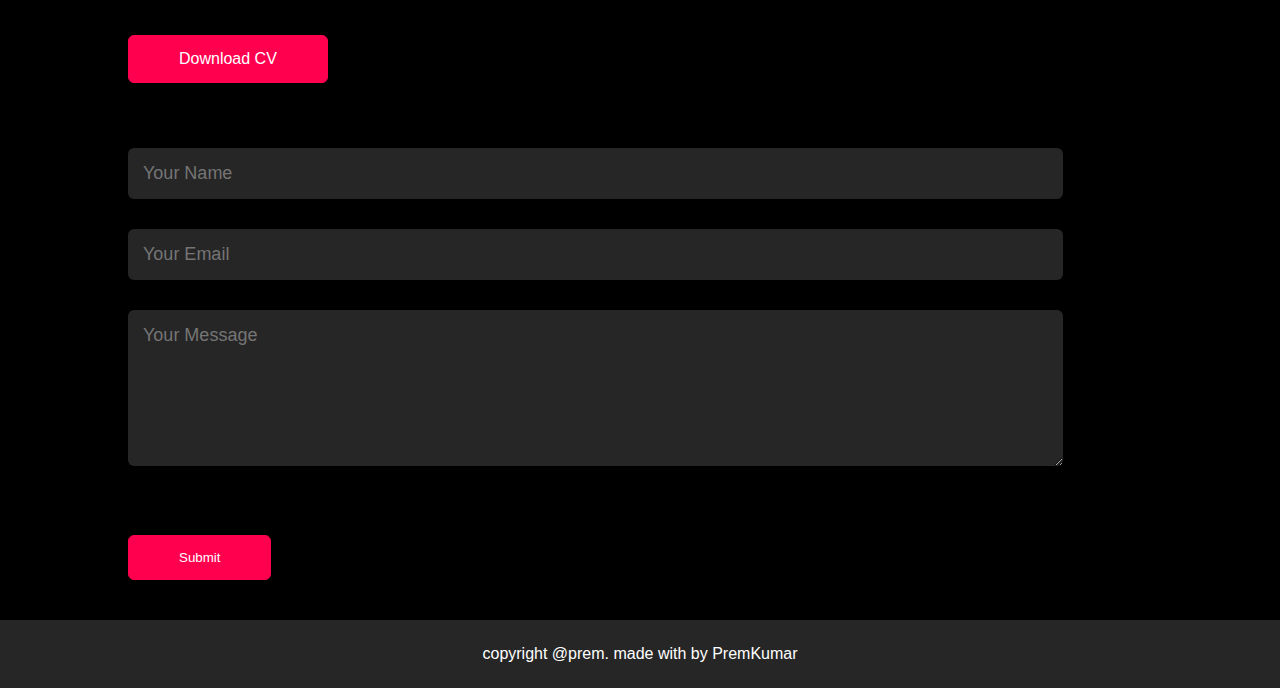
==== commit ece6c53c: "Final Changes" ====
--- a/Index .html
+++ b/Index .html
@@ -19,15 +19,15 @@
             <ul id="sidemenu" >
                 <li><a href="#header">Home</a></li>
                 <li><a href="#about">About</a></li>
-                <li><a href="#services">Projects</a></li>
-                <li><a href="#portfolio">portfolio</a></li>
+                <li><a href="#services">Skills</a></li>
+                <li><a href="#portfolio">Projects</a></li>
                 <li><a href="#contact">Contact</a></li>
                 <i class="fa-solid fa-xmark" onclick="closemenu()"></i>            
             </ul>
             <i class="fa-solid fa-bars" onclick="openmenu()" ></i>
         </nav>
         <div class="header-text"></div>
-        <p>Python Programmer/ front-end Developer</p>
+        <p>Python Programmer/ FrontEnd Developer</p>
         <h1>Hi, i'm <span class="prem">Prem</span><br> From Bhimavaram </h1>
     </div>
 </div>
@@ -40,7 +40,7 @@
             </div>
         <div class="about-col-2">
             <h1 class="sub-title">About Me</h1>
-            <p>Lorem ipsum dolor sit amet consectetur adipisicing elit. Tempore quia natus ipsam assumenda. Labore accusantium modi commodi repellendus necessitatibus sequi consequuntur quidem, recusandae, id, quas deserunt! Cupiditate perferendis nobis labore, facilis saepe iure veritatis at minima! Omnis, maxime minima quia enim earum placeat tempora, quo velit et nulla, corrupti illum!</p>
+            <p>A passionate individual who always thrive to work on end to end products which develop sustainable and scalable social and technical systems to create impact.</p>
                 <div class="tap-titles">
                     <p class="tap-links active-link" onclick="opentab('skills')">Skills</p>
                     <p class="tap-links" onclick="opentab('education')">Education</p>
@@ -64,68 +64,68 @@
        </div> 
     </div>
   </div>
-  <!-------------services------------>
-      <div id="services">
-      <div class="container">
-        <h1 class="sub-title">My Services</h1>
-        <div class="services-list">
-        <div>
-            <i class="fa-solid fa-code"></i>
-            <h2>web Desing</h2>
-            <p>Lorem ipsum dolor sit amet consectetur adipisicing elit. Similique explicabo delectus possimus tenetur. Itaque, provident! </p>
-              <a href="#">learn more</a>      
-        </div>
-        <div>
-            <i class="fa-solid fa-crop-simple"></i>
-            <h2>web Desing</h2>
-            <p>Lorem ipsum dolor sit amet consectetur adipisicing elit. Voluptates reprehenderit iusto ut ipsum quod consequuntur iure magnam fugiat hic? Ex maiores commodi harum, provident error laborum accusamus similique odio labore.</p>
-        <a href="#">learn more</a>
-        </div>
-        <div>
-            <i class="fa-brands fa-app-store-ios"></i>
-            <h2>web Desing</h2>
-            <p>Lorem ipsum dolor sit amet consectetur adipisicing elit. Voluptates reprehenderit iusto ut ipsum quod consequuntur iure magnam fugiat hic? Ex maiores commodi harum, provident error laborum accusamus similique odio labore.</p>
-        <a href="#">learn more</a>
-        </div>
-    </div>
+<!-------------services------------>
+<div id="services">
+  <div class="container">
+    <h1 class="sub-title">My Skills</h1>
+    <div class="services-list">
+    <div>
+        <i class="fa-solid fa-code"></i>
+        <h2>Python Programming</h2>
+        <p>Python is a high-level, general-purpose programming language. Its design philosophy emphasizes code readability with the use of significant indentation. Python is dynamically typed and garbage-collected. </p>
+          <a href="#">learn more</a>      
+    </div>
+    <div>
+        <i class="fa-solid fa-crop-simple"></i>
+        <h2>Web Development</h2>
+        <p>Web development is the work involved in developing a website for the Internet or an intranet. Web development can range from developing a simple single static page of plain text to complex web applications, electronic businesses, and social network services</p>
+    <a href="#">learn more</a>
+    </div>
+    <div>
+        <i class="fa-brands fa-app-store-ios"></i>
+        <h2>DBMS</h2>
+        <p>A database management system (or DBMS) is essentially nothing more than a computerized data-keeping system. Users of the system are given facilities to perform several kinds of operations on such a system for either manipulation of the data in the database or the management of the database structure itself.</p>
+    <a href="#">learn more</a>
+    </div>
+</div>
+  </div>
+  </div>
+  <!----------portfolio-------->
+  <div id="portfolio">
+    <div class="container">
+        <h1 class="sub-title">My Projects</h1>
+     <div class="work-list">
+        <div class="work">
+
+            <img src="/work-1.png">
+            <div class="layer">
+                <h3>Contact Management App</h3>
+                <p>This was a project built during 3rd year of Engineering college as a personal project. The Project goal was to use ReactJs technology to create a react app to store a contact details in a Realtime Database</p>
+                <a href="https://github.com/premnithin/ContactApp-React"><i class="fa-solid fa-arrow-up-right-from-square"></i></a>
+            </div> 
+        </div>
+     
+     <div class="work">
+        <img src="./work-2.png">
+        <div class="layer">
+            <h3>Blog Application</h3>
+            <p>In this MERN STACK Blog Application, a user logins to the application and he can add, edit and delete his own blogs. The user can also view all other blogs present in the Application. The Tech Stack used here is MongoDB, ReactJS, ExpressJs, NodeJS, MaterialUI, Redux.</p>
+            <a href="https://github.com/premnithin/BlogApplication"><i class="fa-solid fa-arrow-up-right-from-square"></i></a>
+        </div>  
       </div>
-      </div>
-      <!----------portfolio-------->
-      <div id="portfolio">
-        <div class="container">
-            <h1 class="sub-title">My Work</h1>
-         <div class="work-list">
-            <div class="work">
-
-                <img src="/work-1.png">
-                <div class="layer">
-                    <h3>Social Media App</h3>
-                    <p>The app connects you yo the talentend pepole around the world.Download it from play store.</p>
-                    <a href="#"><i class="fa-solid fa-arrow-up-right-from-square"></i></a>
-                </div> 
-            </div>
-         
-         <div class="work">
-            <img src="./work-2.png">
-            <div class="layer">
-                <h3>Music App</h3>
-                <p>The app connects you yo the talentend pepole around the world.Download it from play store.</p>
-                <a href="#"><i class="fa-solid fa-arrow-up-right-from-square"></i></a>
-            </div>  
-          </div>
-          <div class="work">
-            <img src="./work-3.png">
-            <div class="layer">
-                <h3>Online Shopping</h3>
-                <p>The app connects you yo the talentend pepole around the world.Download it from play store.</p>
-                <a href="#"><i class="fa-solid fa-arrow-up-right-from-square"></i></a>
-            </div>  
-          </div>      
-        </div>
-        <a href="#" class="btn">See more</a> 
-        </div>
-      </div>
-      <!----------contact---------->
+      <div class="work">
+        <img src="./work-3.png">
+        <div class="layer">
+            <h3>To-Do List</h3>
+            <p>o-Do List project is an application specially built to keep track of errands or tasks that need to be done. This application will be like a task keeper where the user would be able to enter the tasks that they need to do. Once they are done with their tasks they can also remove them from the list.</p>
+            <a href="https://github.com/20pa5a1210/Todo-React-Project"><i class="fa-solid fa-arrow-up-right-from-square"></i></a>
+        </div>  
+      </div>      
+    </div>
+    <a href="#" class="btn">See more</a> 
+    </div>
+  </div>
+    <!----------contact---------->
       <div id="contact">
         <div class="container">
             <div class="row">
@@ -134,9 +134,9 @@
                 <p><i class="fa-solid fa-paper-plane"></i> premnithin1319@gmail.com</p>
                 <p> <i class="fa-solid fa-phone-volume"></i> 9642392117</p>
                 <div class="Social-icons">
-                    <a href="https://facebook.com/"><i class="fa-brands fa-facebook"></i></a>
-                    <a href=""><i class="fa-brands fa-instagram"></i></a>
-                    <a href=""><i class="fa-brands fa-linkedin"></i></a>
+                    <a href="https://www.facebook.com/prem.nithin1319?mibextid=ZbWKwL" target="_blank"><i class="fa-brands fa-facebook"></i></a>
+                    <a href="https://www.instagram.com/prem__nithin/" target="_blank"><i class="fa-brands fa-instagram"></i></a>
+                    <a href="https://www.linkedin.com/in/premnithin1319/" target="_blank"><i class="fa-brands fa-linkedin"></i></a>
                 </div>
                 <a href="./resmue.pdf.pdf" download class="btn btn2">Download CV</a>
               </div>
